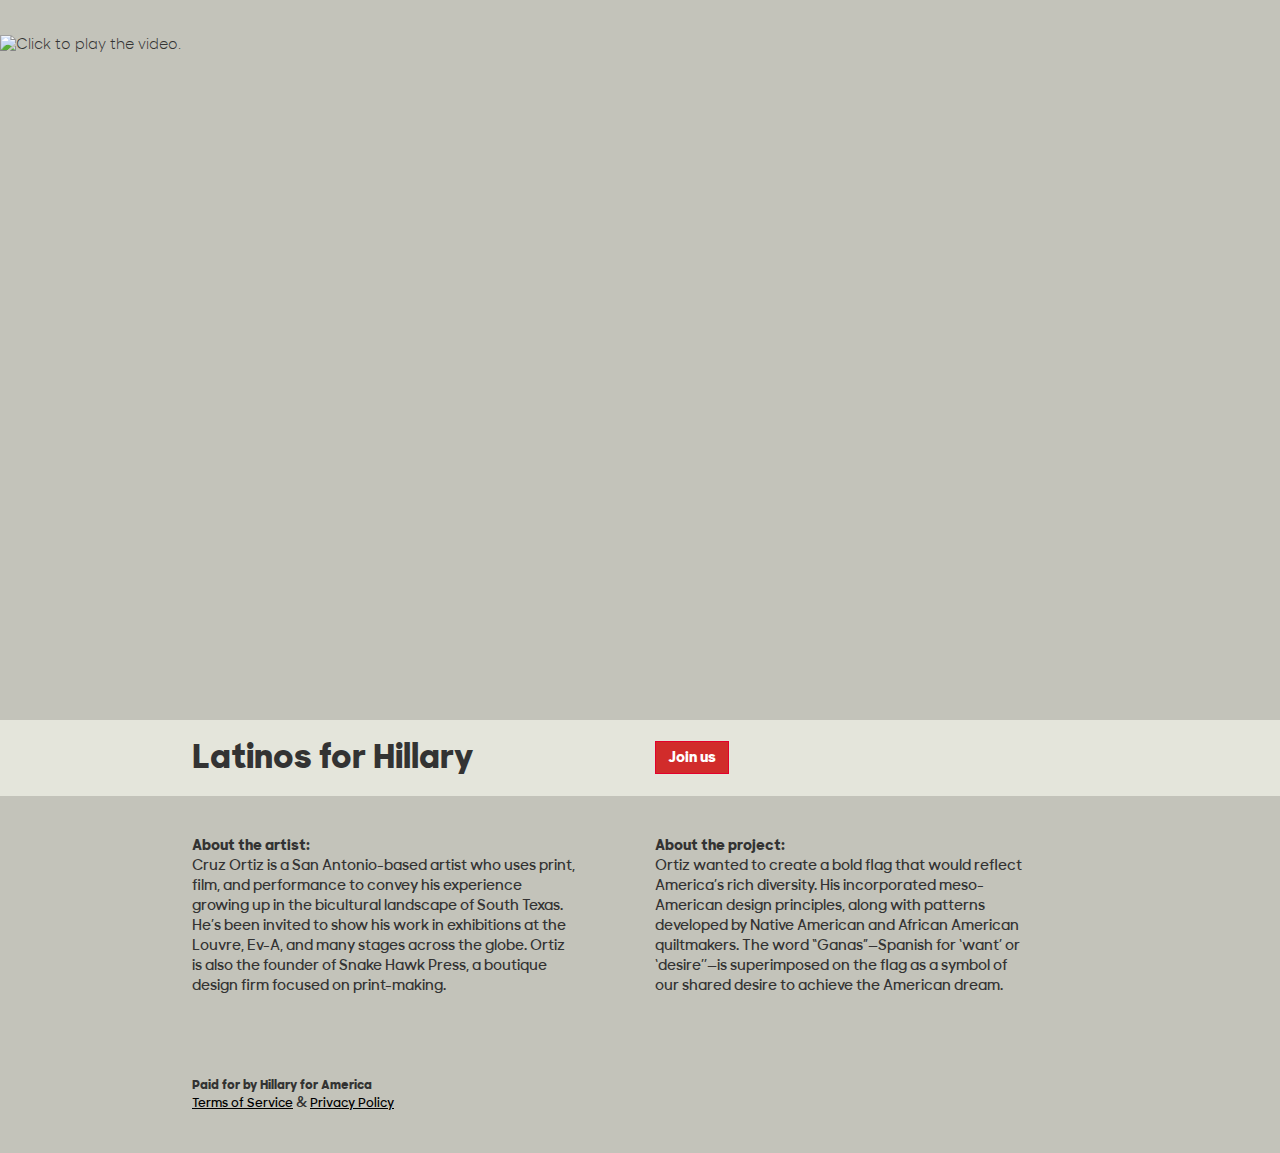
==== site/latinos.html @ 57a699a1 "Merge pull request #88 from DevProgress/feature/latinos" ====
<!DOCTYPE html>

  <head>
    <!-- This header content from https://getbootstrap.com/examples/grid/ -->
    <meta charset='utf-8'>
    <meta http-equiv='X-UA-Compatible' content='IE=edge'>
    <!-- meta name='viewport' content='width=device-width, initial-scale=1'-->
    <meta name='viewport' content='width=device-width, initial-scale=1'>

    <meta name='description' content='Women for Hillary'>
    <link rel='icon' href='img/favicon.ico'>

    <title>Latinos for Hillary</title>

    <link href='vendor/bootstrap/css/bootstrap.min.css' rel='stylesheet'>

    <!-- IE10 viewport hack for Surface/desktop Windows 8 bug -->
    <!-- https://github.com/Haixing-Hu/bootstrap3-ie10-viewport-bug-workaround -->
    <link href='vendor/ie10-viewport-bug-workaround.css' rel='stylesheet'>

    <!-- HTML5 shim and Respond.js for IE8 support of HTML5 elements and media queries -->
    <!--[if lt IE 9]>
      <script src='vendor/html5shiv.min.js'></script>
      <script src='vendor/respond.min.js'></script>
    <![endif]-->

    <link rel="stylesheet" type="text/css" href="css/site.css">
    <link rel="stylesheet" type="text/css" href="css/video-page.css">

  </head>

  <body>
    <div class='container-fluid'>
      <div class='row'>
        <div class="outer-video-container">
          <div class="video-container" onclick="showAndPlayVideo('lMtihX6EVS0')">
            <img id="overlayImage" src="img/static-latinos-video-cover.png" title='Click to play the video.' />
            <span class="glyphicon glyphicon-play-circle centered-icon" style="color:darkgray"></span>
            <iframe id="video_iframe" style="display: none;" id=video_iframe class="video" frameborder="0" allowfullscreen></iframe>
          </div>

        </div>
      </div>

      <div id='middle-gray-bar' class='middle-gray-bar row'>
        <div class='middle-title col-sm-6'>
          Latinos for Hillary
        </div>

        <div class='middle-button col-sm-6'>
          <div class='button-container'>
            <button type='button' class='btn btn-join btn-danger' onclick="window.open('https://www.hillaryclinton.com/forms/latinos/')">Join us</button>
          </div>
        </div>
      </div>

      <div class='bottom-gray-bar row'>
        <div class='col-sm-6 padded-left'>
          <div class='bottom-title'>
            About the artist:
          </div>
          <div class='bottom-paragraph'>
            Cruz Ortiz is a San Antonio-based artist who uses print, film, and performance to convey his experience growing up in the bicultural landscape of South Texas. He’s been invited to show his work in exhibitions at the Louvre, Ev-A, and many stages across the globe. Ortiz is also the founder of Snake Hawk Press, a boutique design firm focused on print-making. 
          </div>
        </div>
        <div class='col-sm-6 padded-right'>
          <div class='bottom-title'>
            About the project:
          </div>
          <div class='bottom-paragraph'>
            Ortiz wanted to create a bold flag that would reflect America’s rich diversity. His incorporated meso-American design principles, along with patterns developed by Native American and African American quiltmakers. The word “Ganas”—Spanish for ‘want’ or ‘desire’’—is superimposed on the flag as a symbol of our shared desire to achieve the American dream. 
          </div>
        </div>
        <div class='col-sm-12 padded-left'>
          <div class='bottom-title attribution-title'>
            Paid for by Hillary for America
          </div>
          <div class='attribution'>
            <a href=#>Terms of Service</a> &amp; <a href=#>Privacy Policy</a>
          </div>
        </div>
      </div>
    </div>
  </body>
  <script src='js/video-play.js'></script>
</html>
---- site/vendor/ie10-viewport-bug-workaround.css ----
/*!
 * IE10 viewport hack for Surface/desktop Windows 8 bug
 * Copyright 2014-2015 Twitter, Inc.
 * Licensed under MIT (https://github.com/twbs/bootstrap/blob/master/LICENSE)
 */

/*
 * See the Getting Started docs for more information:
 * http://getbootstrap.com/getting-started/#support-ie10-width
 */
@-webkit-viewport { width: device-width; }
@-moz-viewport    { width: device-width; }
@-ms-viewport     { width: device-width; }
@-o-viewport      { width: device-width; }
@viewport         { width: device-width; }
---- site/css/site.css ----
@font-face {
font-family: SharpUnity;
font-style: normal;
font-weight: 100;
src: url(../fonts/SharpUnity-Book.ttf) format("truetype"),url(../fonts/SharpUnity-Book.woff) format("woff"),url(../fonts/SharpUnity-Book.woff2) format("woff2");
}

@font-face {
font-family: SharpUnity;
font-style: italic;
font-weight: 100;
src: url(../fonts/SharpUnity-BookItalic.ttf) format("truetype"),url(../fonts/SharpUnity-BookItalic.woff) format("woff"),url(../fonts/SharpUnity-BookItalic.woff2) format("woff2");
}

@font-face {
font-family: SharpUnity;
font-style: normal;
font-weight: 400;
src: url(../fonts/SharpUnity-Semibold.ttf) format("truetype"),url(../fonts/SharpUnity-Semibold.woff) format("woff"),url(../fonts/SharpUnity-Semibold.woff2) format("woff2");
}

@font-face {
font-family: SharpUnity;
font-style: italic;
font-weight: 400;
src: url(../fonts/SharpUnity-SemiboldItalic.ttf) format("truetype"),url(../fonts/SharpUnity-SemiboldItalic.woff) format("woff"),url(../fonts/SharpUnity-SemiboldItalic.woff2) format("woff2");
}

@font-face {
font-family: SharpUnity;
font-style: normal;
font-weight: 800;
src: url(../fonts/SharpUnity-Extrabold.ttf) format("truetype"),url(../fonts/SharpUnity-Extrabold.woff) format("woff"),url(../fonts/SharpUnity-Extrabold.woff2) format("woff2");
}

@font-face {
font-family: SharpUnity;
font-style: italic;
font-weight: 800;
src: url(../fonts/SharpUnity-ExtraboldItalic.ttf) format("truetype"),url(../fonts/SharpUnity-ExtraboldItalic.woff) format("woff"),url(../fonts/SharpUnity-ExtraboldItalic.woff2) format("woff2");
}

html, body {
  background-color: rgb(195, 195, 186);
  font-family: "SharpUnity";
  font-weight: 100;
  overflow-x: hidden;
}

.map-container {
  //padding-top: 60px;
  //padding-bottom: 60px;
}

.modal-dialog {
  max-width: 600px;
}

.modal-dialog {
  max-width: 600px;
}

.modal-body h3 {
  margin-top: 10px;
  margin-bottom: 10px;
  font-size: 16px;
  font-weight: 800;
}

.btn-circle {
  width: 30px;
  height: 30px;
  text-align: center;
  padding: 6px 0;
  font-size: 12px;
  line-height: 1.428571429;
  border-radius: 15px;
}

.btn-circle span.glyphicon
{
  margin-left: 4px;
}


#btn-join
{
  margin-top: 10px;
}

#col-artwork
{
  text-align: center;
}

h3#historical-artifact-image-title
{
  text-align: left;
}

p#historical-artifact-data
{
  text-align: left;
}

#col-pattern
{
  text-align: center;
}

#historical-artifact-image
{
  max-height: 300px;
  max-width: 100%;
}

#pattern-image
{
  max-height: 300px;
  max-width: 100%;
}

/* Styles for middle strip of page just below the splash */
.middle-gray-bar {
  background-color: rgb(228, 229, 219);  /* dropper value, native RGB */
}

.middle-gray-bar .middle-title {
  font-size: 32px;
  padding-top: 15px;
  padding-bottom: 15px;
  padding-left: 15%;
  font-weight: 800;
}

@media (max-width: 768px) { /* equivalent to bootstrap min size, without using Less */
  .middle-gray-bar .middle-title {
    text-align:left;
    margin-left: 15px;
    padding-bottom: 0;
  }
}

.middle-gray-bar .middle-button {
  padding-top: 11px;
  padding-bottom: 5px;
}

.middle-gray-bar button {
  margin-top: 10px;
}

.btn-danger {
  height: 26px;
  padding-bottom: 25px;
  border-radius: 0;
  font-weight: bold;
  background-color: rgb(209, 44, 43);  /* dropper value, native RGB */
  border-color: #e4002b;
}

.btn-danger:hover {
  background-color: #781818;
  border-color: #781818;
}

@media (max-width: 768px) { /* equivalent to bootstrap min size, without using Less */
  .middle-gray-bar .middle-title {
    text-align: center;
    margin-left: 0;
    padding-left: 0;
  }
  .middle-button {
    text-align: center;
    margin-bottom: 20px;
  }
  .middle-gray-bar button {
    width: 100%;
  }
  .button-container {
    padding-left: 30px;
    padding-right: 30px;
  }
}

#state-title {
  font-size: 28px;
  font-weight: 800;
}

@media screen and (min-width: 0px) and (max-width: 768px) {
  #close-modal-button { display: block; }  /* show it on small screens */
}

@media screen and (min-width: 768px){
  #close-modal-button { display: none; }   /* hide it elsewhere */
}

#close-button {
  cursor:pointer;
  color: rgb(195, 195, 186);
}

.bottom-gray-bar {
  font-weight: 400;
}

.bottom-gray-bar .bottom-title {
  font-weight: 800;
}

.bottom-gray-bar .padded-left {
  padding-left: 15%;
  padding-right: 5%;
  margin-top: 40px;
  margin-bottom: 40px;
}

.bottom-gray-bar .padded-right {
  padding-right: 20%;
  margin-top: 40px;
  margin-bottom: 40px;
}

.bottom-gray-bar .attribution-title {
  font-size: 12px;
}

.bottom-gray-bar .attribution a {
  font-size: 12px;
  color: black;
  text-decoration: underline;
}

@media screen and (min-width: 0px) and (max-width: 768px) {
.bottom-gray-bar .padded-left {
  padding-left: 40px;
  padding-right: 40px;
}

.bottom-gray-bar .padded-right {
  padding-left: 40px;
  padding-right: 40px;
}

/* when modal shows, prevent body from scrolling
   http://stackoverflow.com/questions/9538868/prevent-body-from-scrolling-when-a-modal-is-opened
*/
body.modal-open {
  overflow: hidden;
  position: fixed;
}

/* show a hint about zooming on mobile */
.mobile-hint-container {
  text-align: center;
  background-color: white;
}

.mobile-hint {
  display: inline-block;
  margin: 10px auto 10px auto;
  padding: 5px;
  background-color: rgb(241, 241, 241);  /* dropper value, native RGB */
  font-weight: 400;
}

.mobile-hint .glyphicon {
  position: relative;
  top: 2px;

}
---- site/css/video-page.css ----
/* Styles for the video page */

#overlayImage {
  cursor: pointer;
  width: 100%;
}

/* responsive youtube view
   https://www.h3xed.com/web-development/how-to-make-a-responsive-100-width-youtube-iframe-embed */
.video-container {
    position: relative;
    width: 100%;
    height: 0;
    padding-bottom: 56.25%;
}

.video {
    position: absolute;
    top: 0;
    left: 0;
    width: 100%;
    height: 100%;
}

/* the play icon over the main popover image  */
.centered-icon {
  font-size: 50px;
  color: white;
  position: relative;
  top: -90px;
  left: 50%;
  margin-left: -25px; /* half icon's width */
  cursor: pointer;
}
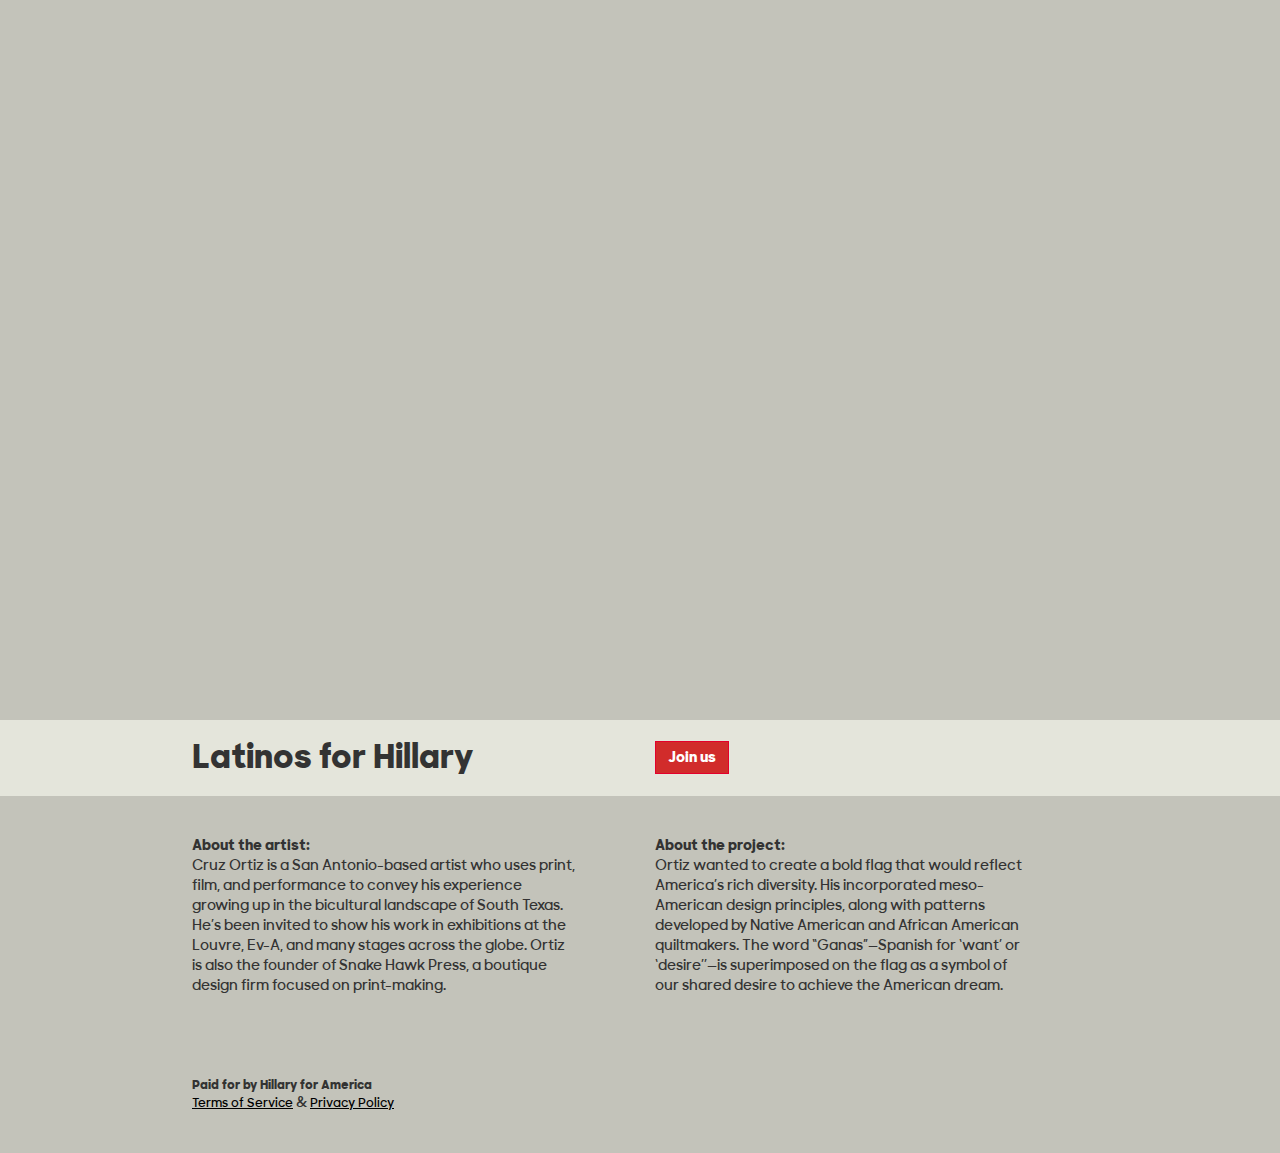
==== commit f328eb51: "Merge 6211cc2f4bc3c5c44ddbcdebc274a42c47485a41 into d4dabddcdf56a116c0a524f6b6acc034c6fd3dd2" ====
--- a/site/latinos.html
+++ b/site/latinos.html
@@ -1,4 +1,26 @@
 <!DOCTYPE html>
+<!--
+ ____             ____
+|  _ \  _____   _|  _ \ _ __ ___   __ _ _ __ ___  ___ ___  _   _ ___
+| | | |/ _ \ \ / / |_) | '__/ _ \ / _` | '__/ _ \/ __/ __|| | | / __|
+| |_| |  __/\ V /|  __/| | | (_) | (_| | | |  __/\__ \__ \| |_| \__ \
+|____/ \___| \_/ |_|   |_|  \___/ \__, |_|  \___||___/___(_)__,_|___/
+                                  |___/
+ xxxxxxxxxxxxxxxxxxxxxxx
+x                     //x
+x   xxxxxxxxxxxxxxxxx///x   We are volunteers using our skills and expertise
+x  x                 x//x   to create tech tools to help elect Hillary
+x  x                 x//x   Clinton and other Democratic and progressive
+x  x     .           x//x   candidates. We are coders, designers, leaders,
+x  x  __.'.__        x//x   writers, mentors, and researchers. Each project
+x  x '-.   .-'       x//x   we work on focuses on an app, service, data
+x  x   /.'.\         x//x   resource, or other technology to advance the
+x  x   '   '         x//x   cause. We are a team — join us!
+x   xxxxxxxxxxxxxxxxx///x
+x///////////////////////x   http://DevProgress.us
+ xxxxxxxxxxxxxxxxxxxxxxx
+
+-->
 
   <head>
     <!-- This header content from https://getbootstrap.com/examples/grid/ -->
@@ -32,13 +54,8 @@
   <body>
     <div class='container-fluid'>
       <div class='row'>
-        <div class="outer-video-container">
-          <div class="video-container" onclick="showAndPlayVideo('lMtihX6EVS0')">
-            <img id="overlayImage" src="img/static-latinos-video-cover.png" title='Click to play the video.' />
-            <span class="glyphicon glyphicon-play-circle centered-icon" style="color:darkgray"></span>
-            <iframe id="video_iframe" style="display: none;" id=video_iframe class="video" frameborder="0" allowfullscreen></iframe>
-          </div>
-
+        <div class="video-container">
+          <div id="player" data-video-id="lMtihX6EVS0"></div>
         </div>
       </div>
 
@@ -60,7 +77,7 @@
             About the artist:
           </div>
           <div class='bottom-paragraph'>
-            Cruz Ortiz is a San Antonio-based artist who uses print, film, and performance to convey his experience growing up in the bicultural landscape of South Texas. He’s been invited to show his work in exhibitions at the Louvre, Ev-A, and many stages across the globe. Ortiz is also the founder of Snake Hawk Press, a boutique design firm focused on print-making. 
+            Cruz Ortiz is a San Antonio-based artist who uses print, film, and performance to convey his experience growing up in the bicultural landscape of South Texas. He’s been invited to show his work in exhibitions at the Louvre, Ev-A, and many stages across the globe. Ortiz is also the founder of Snake Hawk Press, a boutique design firm focused on print-making.
           </div>
         </div>
         <div class='col-sm-6 padded-right'>
@@ -68,15 +85,20 @@
             About the project:
           </div>
           <div class='bottom-paragraph'>
-            Ortiz wanted to create a bold flag that would reflect America’s rich diversity. His incorporated meso-American design principles, along with patterns developed by Native American and African American quiltmakers. The word “Ganas”—Spanish for ‘want’ or ‘desire’’—is superimposed on the flag as a symbol of our shared desire to achieve the American dream. 
+            Ortiz wanted to create a bold flag that would reflect America’s rich diversity. His incorporated meso-American design principles, along with patterns developed by Native American and African American quiltmakers. The word “Ganas”—Spanish for ‘want’ or ‘desire’’—is superimposed on the flag as a symbol of our shared desire to achieve the American dream.
           </div>
         </div>
-        <div class='col-sm-12 padded-left'>
+          <div class='col-sm-12 padded-left'>
+          <!--
           <div class='bottom-title attribution-title'>
-            Paid for by Hillary for America
+              Built by <a target='_blank' href='http://DevProgress.us'>DevProgress.us</a><br/>
+          </div>
+          -->
+          <div class='bottom-title attribution-title'>
+              Paid for by Hillary for America
           </div>
           <div class='attribution'>
-            <a href=#>Terms of Service</a> &amp; <a href=#>Privacy Policy</a>
+            <a target='_blank' href='https://www.hillaryclinton.com/page/terms-of-service/'>Terms of Service</a> &amp; <a target='_blank' href='https://www.hillaryclinton.com/page/privacy-policy/'>Privacy Policy</a>
           </div>
         </div>
       </div>
--- a/site/css/video-page.css
+++ b/site/css/video-page.css
@@ -1,34 +1,19 @@
 /* Styles for the video page */
 
-#overlayImage {
-  cursor: pointer;
+/* responsive youtube view
+ * https://www.h3xed.com/web-development/how-to-make-a-responsive-100-width-youtube-iframe-embed
+ */
+.video-container {
+  position: relative;
   width: 100%;
+  height: 0;
+  padding-bottom: 56.25%;
 }
 
-/* responsive youtube view
-   https://www.h3xed.com/web-development/how-to-make-a-responsive-100-width-youtube-iframe-embed */
-.video-container {
-    position: relative;
-    width: 100%;
-    height: 0;
-    padding-bottom: 56.25%;
+.video-container iframe {
+  position: absolute;
+  top: 0;
+  left: 0;
+  width: 100%;
+  height: 100%;
 }
-
-.video {
-    position: absolute;
-    top: 0;
-    left: 0;
-    width: 100%;
-    height: 100%;
-}
-
-/* the play icon over the main popover image  */
-.centered-icon {
-  font-size: 50px;
-  color: white;
-  position: relative;
-  top: -90px;
-  left: 50%;
-  margin-left: -25px; /* half icon's width */
-  cursor: pointer;
-}
